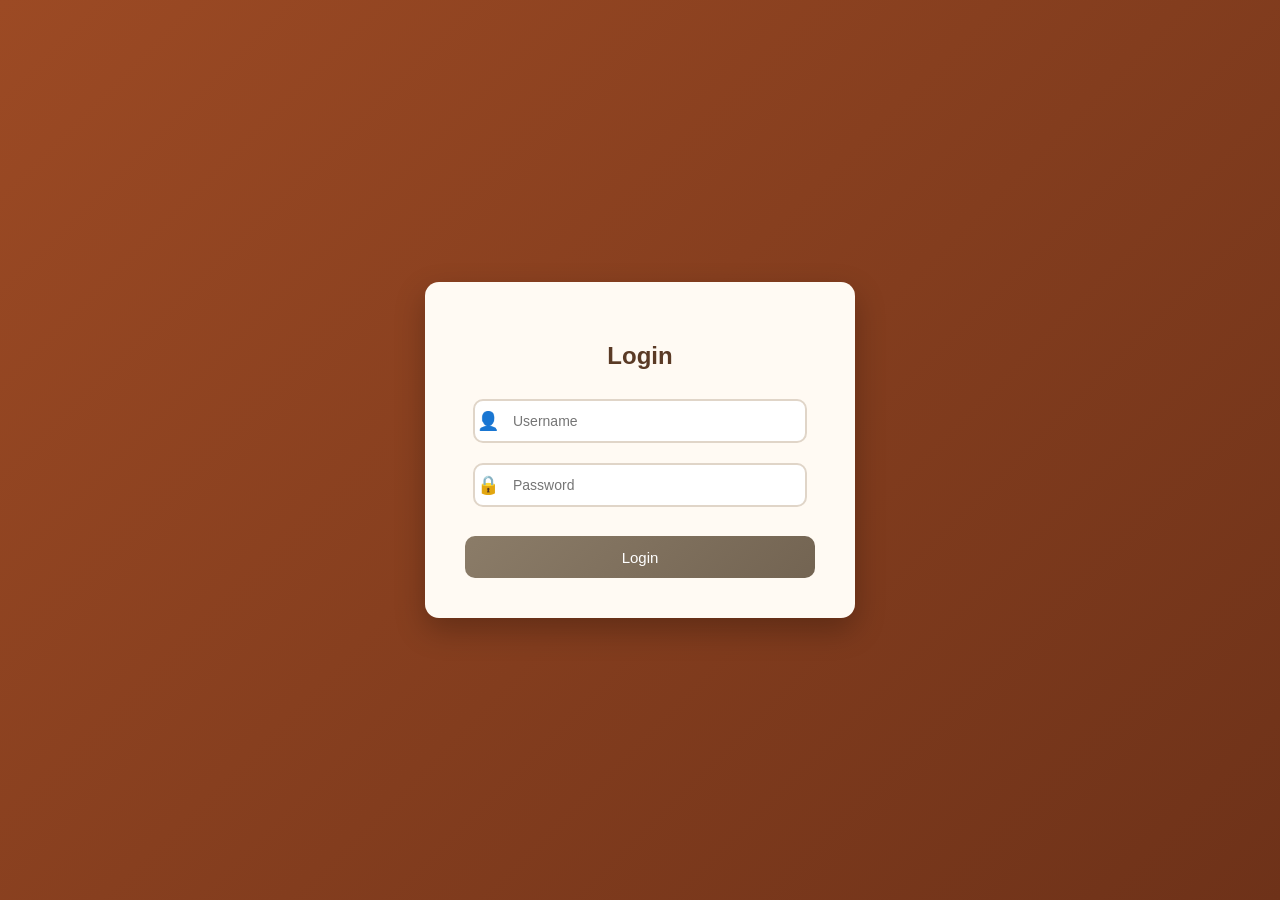
==== index.html @ ca4d4aa2 "added style for index.html" ====
<!DOCTYPE html>
<html lang="en">
<head>
    <meta charset="UTF-8">
    <meta name="viewport" content="width=device-width, initial-scale=1.0">
    <title>Login Page</title>

    <style>
         body{
            background: linear-gradient(135deg, rgb(156, 74, 36), rgb(110, 50, 25));
            font-family: "Segoe UI", Tahoma, sans-serif;
            display: flex;
            justify-content: center;
            align-items: center;
            min-height: 100vh;
            margin: 0;
        }

        .container{
            width: 350px;
            background-color: #fffaf3;
            padding: 2.5rem;
            border-radius: 14px;
            box-shadow: 0 12px 30px rgba(0,0,0,0.25);
            text-align: center;
        }

        .container h2{
            color: #5a3a25;
            margin-bottom: 1.8rem;
        }

        .input-group{
            position: relative;
            margin-bottom: 1.3rem;
        }

        .input-group span{
            position: absolute;
            left: 12px;
            top: 50%;
            transform: translateY(-50%);
            font-size: 18px;
            color: #9a7b5f;
        }

        .container input{
            width: 80%;
            padding: 12px 12px 12px 38px;
            border-radius: 10px;
            border: 2px solid #e0d5c8;
            font-size: 14px;
            outline: none;
            transition: border 0.3s, box-shadow 0.3s;
        }

        .container input:focus{
            border-color: #9a6b43;
            box-shadow: 0 0 6px rgba(154,107,67,0.5);
        }

        .button{
            width: 100%;
            height: 42px;
            border-radius: 10px;
            background: linear-gradient(135deg, rgb(139,124,104), rgb(115,100,82));
            color: white;
            border: none;
            font-size: 15px;
            cursor: pointer;
            transition: transform 0.2s, box-shadow 0.2s, opacity 0.2s;
            margin-top: 0.5rem;
        }

        .button:hover{
            transform: translateY(-2px);
            box-shadow: 0 6px 14px rgba(0,0,0,0.3);
            opacity: 0.95;
        }
    </style>
</head>
<body>
    <div class="container">
        <h2>Login</h2>

        <form>
            <div class="input-group">
                <span>👤</span>
                <input type="text" id="Email" placeholder="Username">
            </div>

            <div class="input-group">
                <span>🔒</span>
                <input type="password" id="Password" placeholder="Password">
            </div>

            <button class="button" type="button" onclick="login()">Login</button>
        </form>
    </div>
</body>
</html>
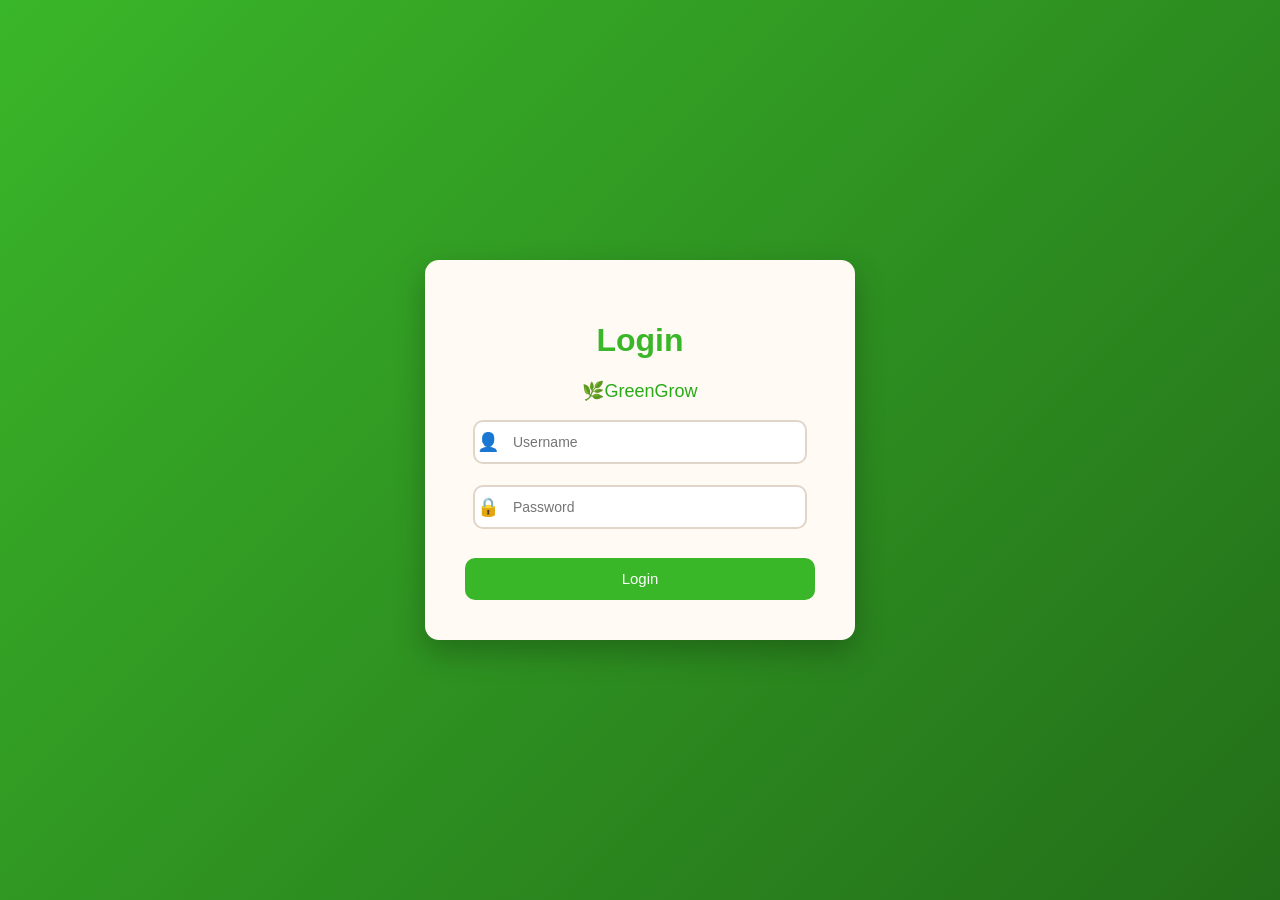
==== commit dfa01334: "Updated UI for index.html" ====
--- a/index.html
+++ b/index.html
@@ -7,7 +7,7 @@
 
     <style>
          body{
-            background: linear-gradient(135deg, rgb(156, 74, 36), rgb(110, 50, 25));
+            background: linear-gradient(135deg, rgb(58, 182, 41), rgb(35, 110, 25));
             font-family: "Segoe UI", Tahoma, sans-serif;
             display: flex;
             justify-content: center;
@@ -25,9 +25,8 @@
             text-align: center;
         }
 
-        .container h2{
-            color: #5a3a25;
-            margin-bottom: 1.8rem;
+        .container h1{
+            color: rgb(58, 182, 41);
         }
 
         .input-group{
@@ -54,16 +53,11 @@
             transition: border 0.3s, box-shadow 0.3s;
         }
 
-        .container input:focus{
-            border-color: #9a6b43;
-            box-shadow: 0 0 6px rgba(154,107,67,0.5);
-        }
-
         .button{
             width: 100%;
             height: 42px;
             border-radius: 10px;
-            background: linear-gradient(135deg, rgb(139,124,104), rgb(115,100,82));
+            background: rgb(58, 182, 41);
             color: white;
             border: none;
             font-size: 15px;
@@ -81,7 +75,8 @@
 </head>
 <body>
     <div class="container">
-        <h2>Login</h2>
+        <h1>Login</h1>
+        <p style="text-align: center; font-size: 18px; font-family: Verdana, Geneva, Tahoma, sans-serif;color: #29aa18;">🌿GreenGrow</p>
 
         <form>
             <div class="input-group">
@@ -98,4 +93,5 @@
         </form>
     </div>
 </body>
+<script src="script.js"></script>
 </html>
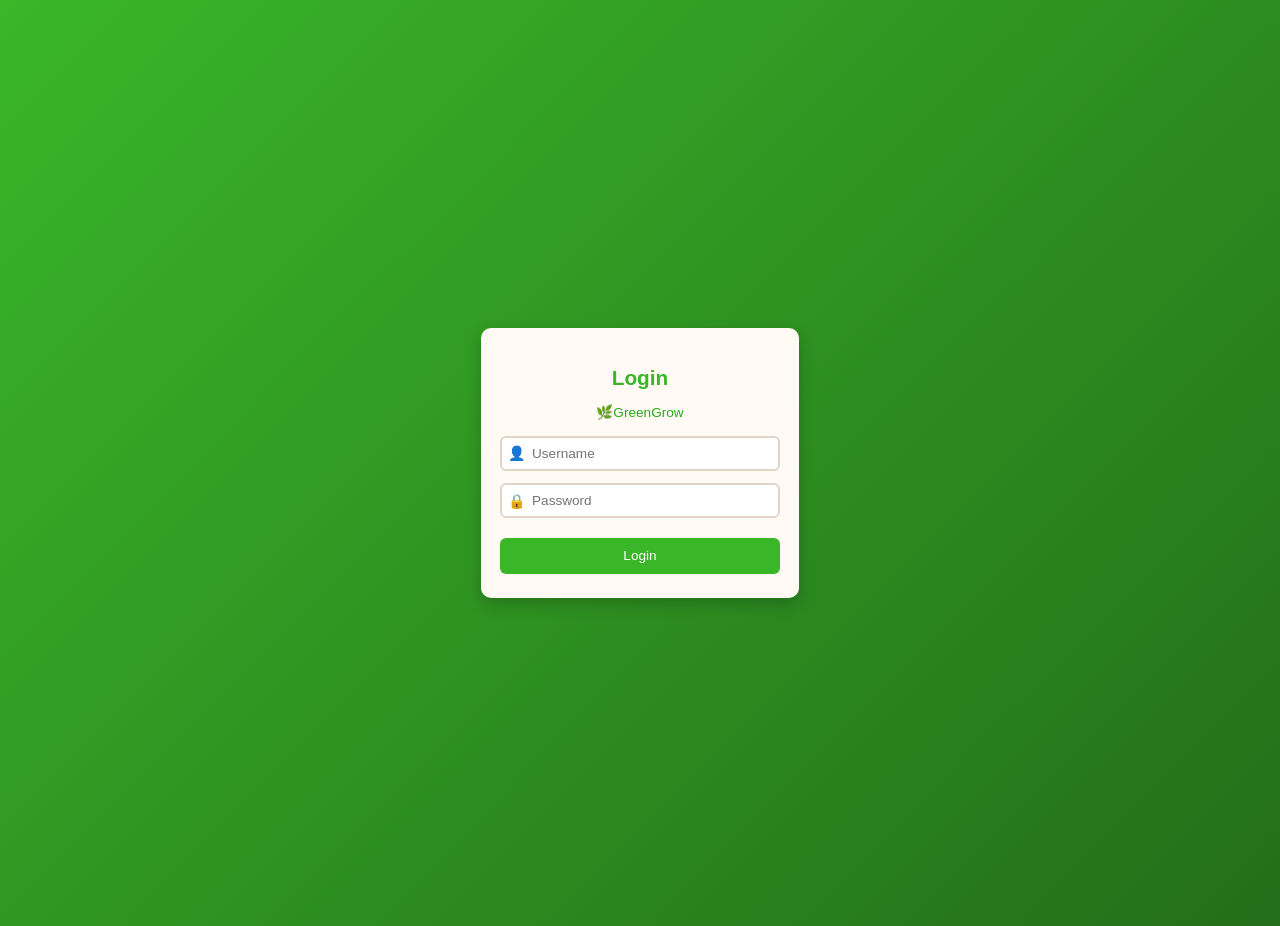
==== commit 16588acd: "optimized sizes" ====
--- a/index.html
+++ b/index.html
@@ -14,56 +14,69 @@
             align-items: center;
             min-height: 100vh;
             margin: 0;
+            padding: 0.8rem;
         }
 
         .container{
-            width: 350px;
+            width: 100%;
+            max-width: 280px;
             background-color: #fffaf3;
-            padding: 2.5rem;
-            border-radius: 14px;
-            box-shadow: 0 12px 30px rgba(0,0,0,0.25);
+            padding: 1.5rem 1.2rem;
+            border-radius: 10px;
+            box-shadow: 0 6px 16px rgba(0,0,0,0.2);
             text-align: center;
         }
 
         .container h1{
             color: rgb(58, 182, 41);
+            font-size: 1.3rem;
+            margin-bottom: 0.2rem;
+        }
+
+        .container p{
+            text-align: center;
+            font-size: 0.85rem;
+            font-family: Verdana, Geneva, Tahoma, sans-serif;
+            color: #29aa18;
+            margin-bottom: 1rem;
         }
 
         .input-group{
             position: relative;
-            margin-bottom: 1.3rem;
+            margin-bottom: 0.8rem;
         }
 
         .input-group span{
             position: absolute;
-            left: 12px;
+            left: 8px;
             top: 50%;
             transform: translateY(-50%);
-            font-size: 18px;
+            font-size: 14px;
             color: #9a7b5f;
         }
 
         .container input{
-            width: 80%;
-            padding: 12px 12px 12px 38px;
-            border-radius: 10px;
+            width: 100%;
+            padding: 8px 8px 8px 30px;
+            border-radius: 6px;
             border: 2px solid #e0d5c8;
-            font-size: 14px;
+            font-size: 0.85rem;
             outline: none;
             transition: border 0.3s, box-shadow 0.3s;
+            box-sizing: border-box;
         }
 
         .button{
             width: 100%;
-            height: 42px;
-            border-radius: 10px;
+            height: 36px;
+            border-radius: 6px;
             background: rgb(58, 182, 41);
             color: white;
             border: none;
-            font-size: 15px;
+            font-size: 0.85rem;
             cursor: pointer;
             transition: transform 0.2s, box-shadow 0.2s, opacity 0.2s;
-            margin-top: 0.5rem;
+            margin-top: 0.4rem;
         }
 
         .button:hover{
@@ -71,12 +84,41 @@
             box-shadow: 0 6px 14px rgba(0,0,0,0.3);
             opacity: 0.95;
         }
+
+        @media (max-width: 768px) {
+            .container {
+                max-width: 260px;
+                padding: 1.2rem 1rem;
+            }
+
+            .container h1 {
+                font-size: 1.2rem;
+            }
+
+            .container p {
+                font-size: 0.8rem;
+            }
+
+            .input-group span {
+                font-size: 13px;
+            }
+
+            .container input {
+                font-size: 0.8rem;
+                padding: 7px 7px 7px 28px;
+            }
+
+            .button {
+                height: 34px;
+                font-size: 0.8rem;
+            }
+        }
     </style>
 </head>
 <body>
     <div class="container">
         <h1>Login</h1>
-        <p style="text-align: center; font-size: 18px; font-family: Verdana, Geneva, Tahoma, sans-serif;color: #29aa18;">🌿GreenGrow</p>
+        <p>🌿GreenGrow</p>
 
         <form>
             <div class="input-group">
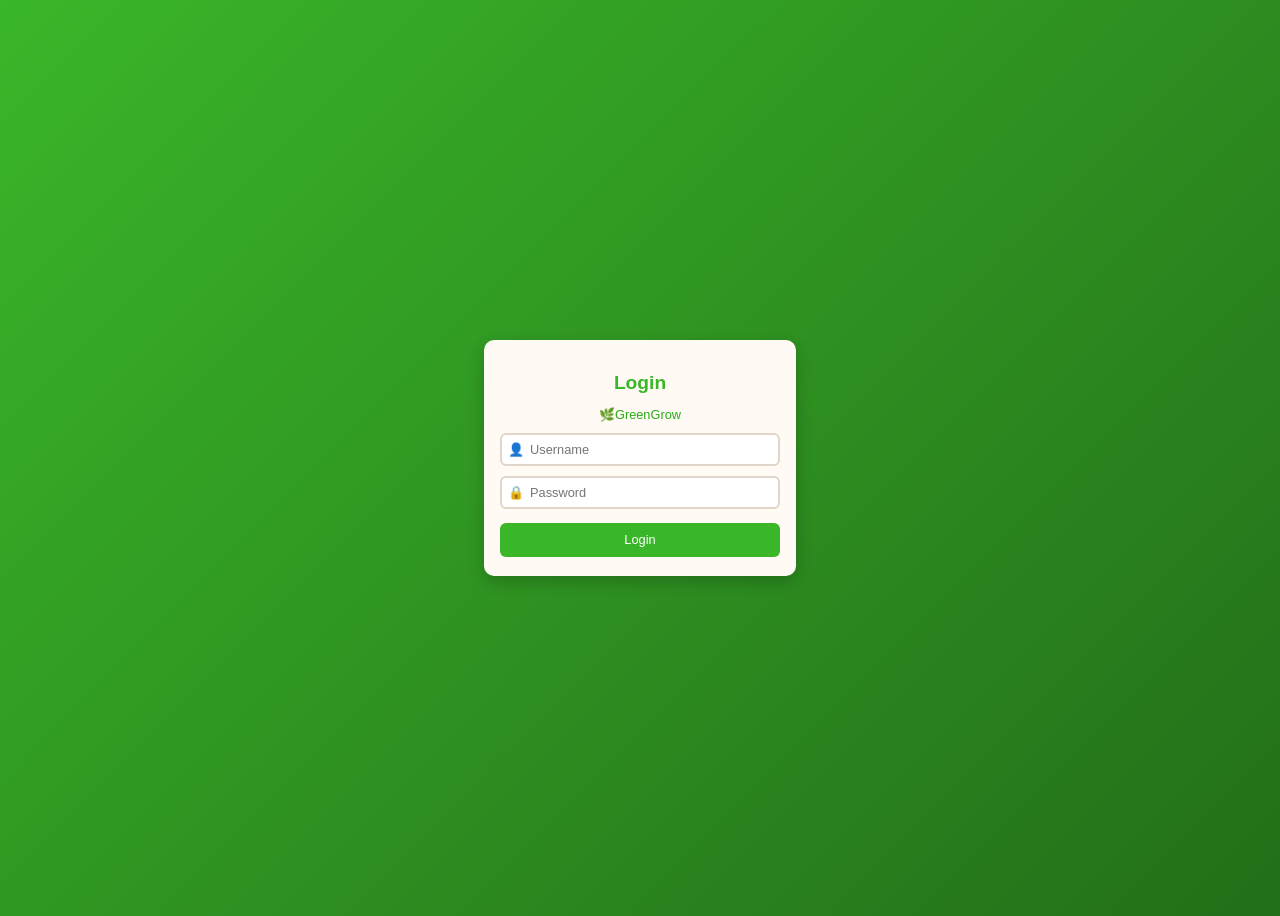
==== commit 556d8657: "optimized sizes" ====
--- a/index.html
+++ b/index.html
@@ -14,14 +14,14 @@
             align-items: center;
             min-height: 100vh;
             margin: 0;
-            padding: 0.8rem;
+            padding: 0.5rem;
         }
 
         .container{
             width: 100%;
             max-width: 280px;
             background-color: #fffaf3;
-            padding: 1.5rem 1.2rem;
+            padding: 1.2rem 1rem;
             border-radius: 10px;
             box-shadow: 0 6px 16px rgba(0,0,0,0.2);
             text-align: center;
@@ -29,21 +29,21 @@
 
         .container h1{
             color: rgb(58, 182, 41);
-            font-size: 1.3rem;
-            margin-bottom: 0.2rem;
+            font-size: 1.2rem;
+            margin-bottom: 0.1rem;
         }
 
         .container p{
             text-align: center;
-            font-size: 0.85rem;
+            font-size: 0.8rem;
             font-family: Verdana, Geneva, Tahoma, sans-serif;
             color: #29aa18;
-            margin-bottom: 1rem;
+            margin-bottom: 0.7rem;
         }
 
         .input-group{
             position: relative;
-            margin-bottom: 0.8rem;
+            margin-bottom: 0.6rem;
         }
 
         .input-group span{
@@ -51,16 +51,16 @@
             left: 8px;
             top: 50%;
             transform: translateY(-50%);
-            font-size: 14px;
+            font-size: 13px;
             color: #9a7b5f;
         }
 
         .container input{
             width: 100%;
-            padding: 8px 8px 8px 30px;
+            padding: 7px 7px 7px 28px;
             border-radius: 6px;
             border: 2px solid #e0d5c8;
-            font-size: 0.85rem;
+            font-size: 0.8rem;
             outline: none;
             transition: border 0.3s, box-shadow 0.3s;
             box-sizing: border-box;
@@ -68,15 +68,15 @@
 
         .button{
             width: 100%;
-            height: 36px;
+            height: 34px;
             border-radius: 6px;
             background: rgb(58, 182, 41);
             color: white;
             border: none;
-            font-size: 0.85rem;
+            font-size: 0.8rem;
             cursor: pointer;
             transition: transform 0.2s, box-shadow 0.2s, opacity 0.2s;
-            margin-top: 0.4rem;
+            margin-top: 0.3rem;
         }
 
         .button:hover{
@@ -88,29 +88,35 @@
         @media (max-width: 768px) {
             .container {
                 max-width: 260px;
-                padding: 1.2rem 1rem;
+                padding: 1rem 0.9rem;
             }
 
             .container h1 {
-                font-size: 1.2rem;
+                font-size: 1.1rem;
             }
 
             .container p {
-                font-size: 0.8rem;
+                font-size: 0.75rem;
+                margin-bottom: 0.6rem;
+            }
+
+            .input-group {
+                margin-bottom: 0.5rem;
             }
 
             .input-group span {
-                font-size: 13px;
+                font-size: 12px;
             }
 
             .container input {
-                font-size: 0.8rem;
-                padding: 7px 7px 7px 28px;
+                font-size: 0.75rem;
+                padding: 6px 6px 6px 26px;
             }
 
             .button {
-                height: 34px;
-                font-size: 0.8rem;
+                height: 32px;
+                font-size: 0.75rem;
+                margin-top: 0.2rem;
             }
         }
     </style>
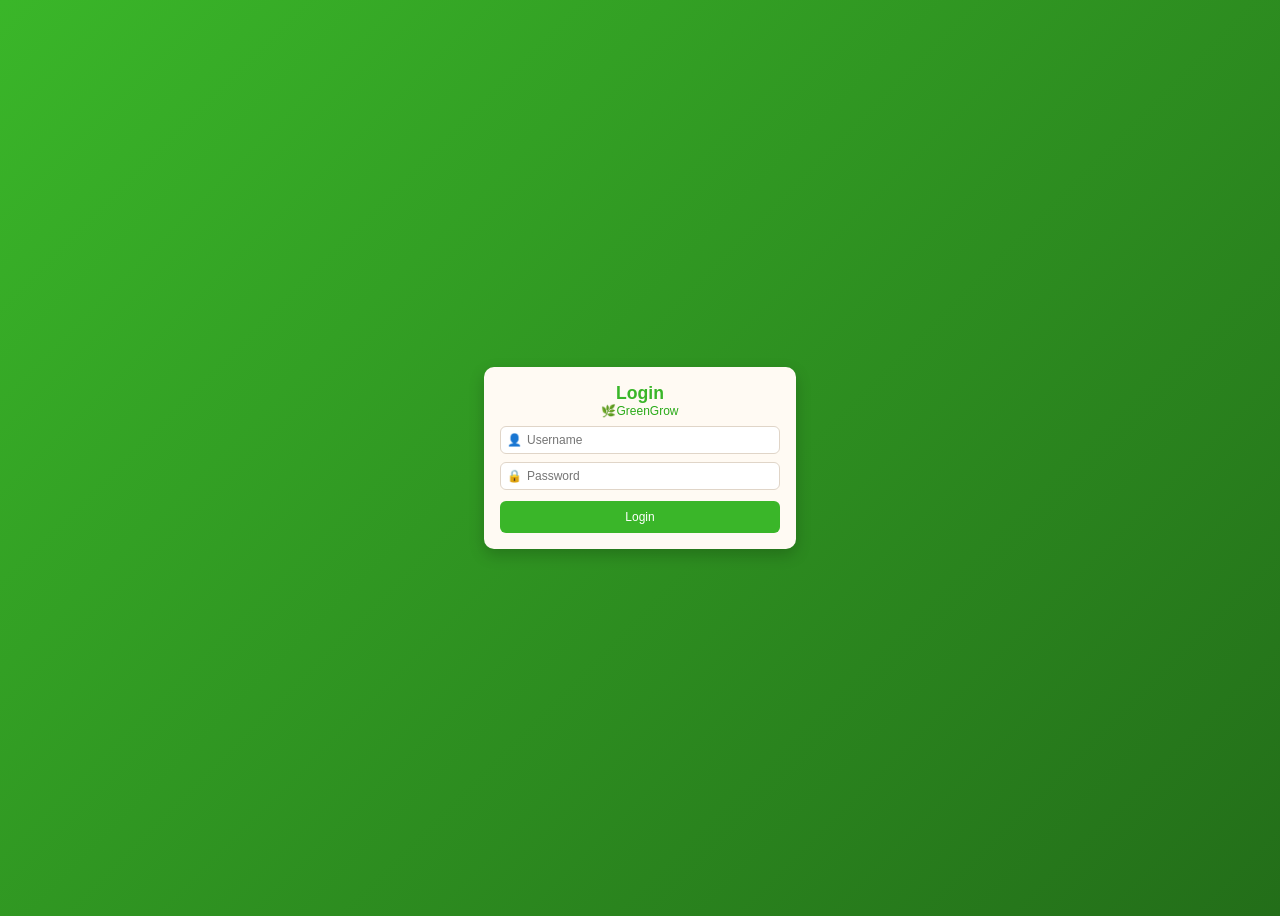
==== commit ff83a152: "optimized sizes" ====
--- a/index.html
+++ b/index.html
@@ -4,7 +4,6 @@
     <meta charset="UTF-8">
     <meta name="viewport" content="width=device-width, initial-scale=1.0">
     <title>Login Page</title>
-
     <style>
          body{
             background: linear-gradient(135deg, rgb(58, 182, 41), rgb(35, 110, 25));
@@ -12,111 +11,104 @@
             display: flex;
             justify-content: center;
             align-items: center;
-            min-height: 100vh;
+            height: 100vh;
             margin: 0;
             padding: 0.5rem;
+            overflow: hidden;
         }
-
         .container{
             width: 100%;
             max-width: 280px;
             background-color: #fffaf3;
-            padding: 1.2rem 1rem;
+            padding: 1rem 1rem;
             border-radius: 10px;
             box-shadow: 0 6px 16px rgba(0,0,0,0.2);
             text-align: center;
         }
-
         .container h1{
             color: rgb(58, 182, 41);
-            font-size: 1.2rem;
-            margin-bottom: 0.1rem;
+            font-size: 1.1rem;
+            margin-bottom: 0.05rem;
+            margin-top: 0;
         }
-
         .container p{
             text-align: center;
-            font-size: 0.8rem;
+            font-size: 0.75rem;
             font-family: Verdana, Geneva, Tahoma, sans-serif;
             color: #29aa18;
-            margin-bottom: 0.7rem;
+            margin-bottom: 0.5rem;
+            margin-top: 0;
         }
-
         .input-group{
             position: relative;
-            margin-bottom: 0.6rem;
+            margin-bottom: 0.5rem;
         }
-
         .input-group span{
             position: absolute;
-            left: 8px;
+            left: 7px;
             top: 50%;
             transform: translateY(-50%);
-            font-size: 13px;
+            font-size: 12px;
             color: #9a7b5f;
         }
-
         .container input{
             width: 100%;
-            padding: 7px 7px 7px 28px;
+            padding: 6px 6px 6px 26px;
             border-radius: 6px;
-            border: 2px solid #e0d5c8;
-            font-size: 0.8rem;
+            border: 1.5px solid #e0d5c8;
+            font-size: 0.75rem;
             outline: none;
             transition: border 0.3s, box-shadow 0.3s;
             box-sizing: border-box;
         }
-
         .button{
             width: 100%;
-            height: 34px;
+            height: 32px;
             border-radius: 6px;
             background: rgb(58, 182, 41);
             color: white;
             border: none;
-            font-size: 0.8rem;
+            font-size: 0.75rem;
             cursor: pointer;
             transition: transform 0.2s, box-shadow 0.2s, opacity 0.2s;
-            margin-top: 0.3rem;
+            margin-top: 0.2rem;
         }
-
         .button:hover{
             transform: translateY(-2px);
             box-shadow: 0 6px 14px rgba(0,0,0,0.3);
             opacity: 0.95;
         }
-
         @media (max-width: 768px) {
+            body {
+                padding: 0.3rem;
+            }
             .container {
-                max-width: 260px;
-                padding: 1rem 0.9rem;
+                max-width: 240px;
+                padding: 0.6rem 0.8rem;
             }
-
             .container h1 {
-                font-size: 1.1rem;
+                font-size: 0.95rem;
+                margin-bottom: 0.02rem;
             }
-
             .container p {
-                font-size: 0.75rem;
-                margin-bottom: 0.6rem;
+                font-size: 0.65rem;
+                margin-bottom: 0.35rem;
             }
-
             .input-group {
-                margin-bottom: 0.5rem;
+                margin-bottom: 0.35rem;
             }
-
             .input-group span {
-                font-size: 12px;
+                font-size: 10px;
+                left: 6px;
             }
-
             .container input {
-                font-size: 0.75rem;
-                padding: 6px 6px 6px 26px;
+                font-size: 0.65rem;
+                padding: 5px 5px 5px 22px;
             }
-
             .button {
-                height: 32px;
-                font-size: 0.75rem;
-                margin-top: 0.2rem;
+                height: 28px;
+                font-size: 0.65rem;
+                margin-top: 0.15rem;
             }
         }
     </style>
@@ -125,18 +117,15 @@
     <div class="container">
         <h1>Login</h1>
         <p>🌿GreenGrow</p>
-
         <form>
             <div class="input-group">
                 <span>👤</span>
                 <input type="text" id="Email" placeholder="Username">
             </div>
-
             <div class="input-group">
                 <span>🔒</span>
                 <input type="password" id="Password" placeholder="Password">
             </div>
-
             <button class="button" type="button" onclick="login()">Login</button>
         </form>
     </div>
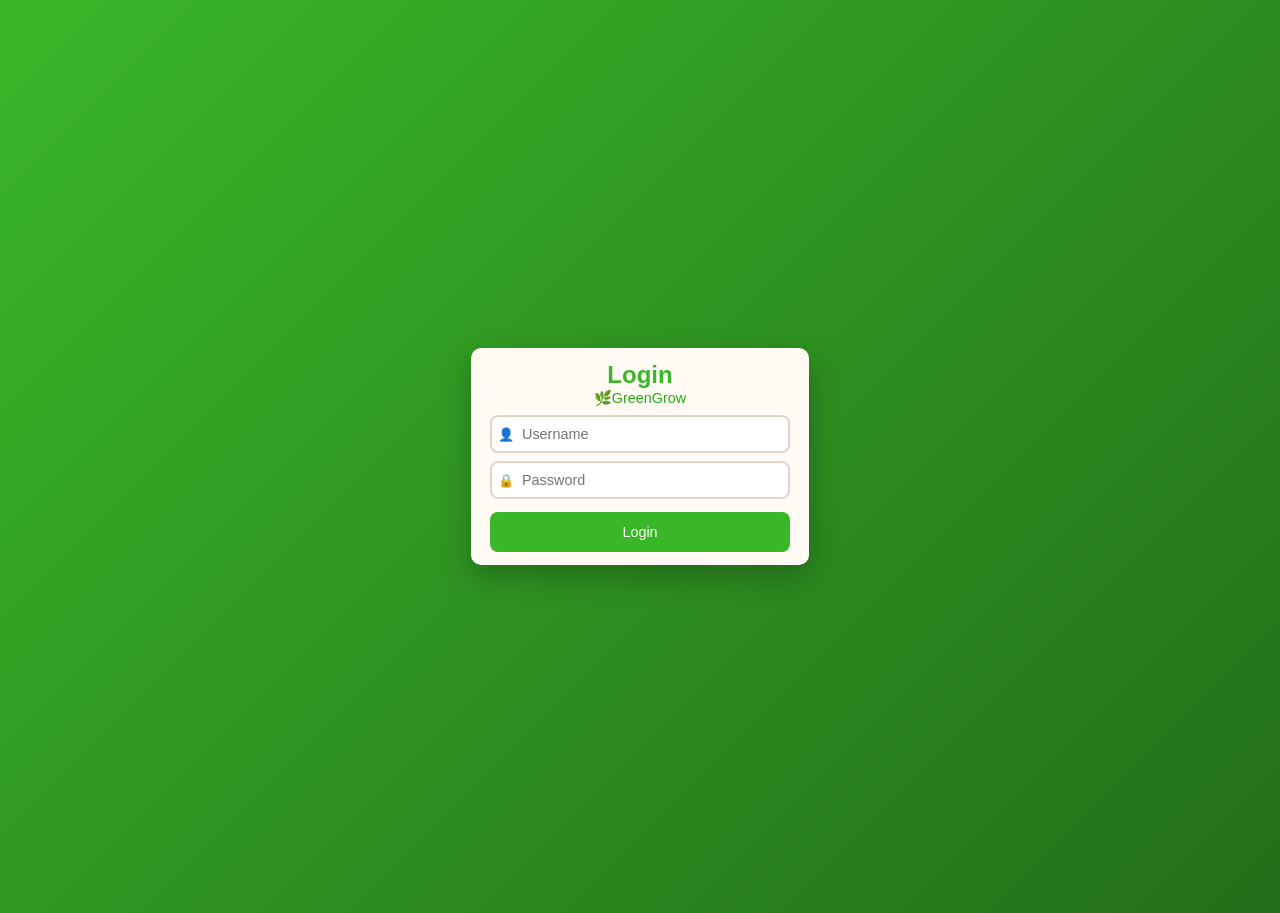
==== commit 94d9fcf4: "optimized sizes" ====
--- a/index.html
+++ b/index.html
@@ -13,31 +13,29 @@
             align-items: center;
             height: 100vh;
             margin: 0;
-            padding: 0.5rem;
+            padding: 0.4rem;
             overflow: hidden;
         }
         .container{
-            width: 100%;
-            max-width: 280px;
+            width: 88%;
+            max-width: 300px;
             background-color: #fffaf3;
-            padding: 1rem 1rem;
+            padding: 0.8rem 1.2rem;
             border-radius: 10px;
-            box-shadow: 0 6px 16px rgba(0,0,0,0.2);
+            box-shadow: 0 12px 30px rgba(0,0,0,0.25);
             text-align: center;
         }
         .container h1{
             color: rgb(58, 182, 41);
-            font-size: 1.1rem;
-            margin-bottom: 0.05rem;
-            margin-top: 0;
+            font-size: 1.5rem;
+            margin: 0 0 0.1rem 0;
         }
         .container p{
-            text-align: center;
-            font-size: 0.75rem;
+            text-align: center; 
+            font-size: 0.9rem;
             font-family: Verdana, Geneva, Tahoma, sans-serif;
             color: #29aa18;
-            margin-bottom: 0.5rem;
-            margin-top: 0;
+            margin: 0 0 0.5rem 0;
         }
         .input-group{
             position: relative;
@@ -45,71 +43,38 @@
         }
         .input-group span{
             position: absolute;
-            left: 7px;
+            left: 8px;
             top: 50%;
             transform: translateY(-50%);
-            font-size: 12px;
+            font-size: 13px;
             color: #9a7b5f;
         }
         .container input{
             width: 100%;
-            padding: 6px 6px 6px 26px;
-            border-radius: 6px;
-            border: 1.5px solid #e0d5c8;
-            font-size: 0.75rem;
+            padding: 9px 9px 9px 30px;
+            border-radius: 8px;
+            border: 2px solid #e0d5c8;
+            font-size: 0.9rem;
             outline: none;
             transition: border 0.3s, box-shadow 0.3s;
             box-sizing: border-box;
         }
         .button{
             width: 100%;
-            height: 32px;
-            border-radius: 6px;
+            height: 40px;
+            border-radius: 8px;
             background: rgb(58, 182, 41);
             color: white;
             border: none;
-            font-size: 0.75rem;
+            font-size: 0.9rem;
             cursor: pointer;
             transition: transform 0.2s, box-shadow 0.2s, opacity 0.2s;
-            margin-top: 0.2rem;
+            margin-top: 0.3rem;
         }
         .button:hover{
             transform: translateY(-2px);
             box-shadow: 0 6px 14px rgba(0,0,0,0.3);
             opacity: 0.95;
-        }
-        @media (max-width: 768px) {
-            body {
-                padding: 0.3rem;
-            }
-            .container {
-                max-width: 240px;
-                padding: 0.6rem 0.8rem;
-            }
-            .container h1 {
-                font-size: 0.95rem;
-                margin-bottom: 0.02rem;
-            }
-            .container p {
-                font-size: 0.65rem;
-                margin-bottom: 0.35rem;
-            }
-            .input-group {
-                margin-bottom: 0.35rem;
-            }
-            .input-group span {
-                font-size: 10px;
-                left: 6px;
-            }
-            .container input {
-                font-size: 0.65rem;
-                padding: 5px 5px 5px 22px;
-            }
-            .button {
-                height: 28px;
-                font-size: 0.65rem;
-                margin-top: 0.15rem;
-            }
         }
     </style>
 </head>
